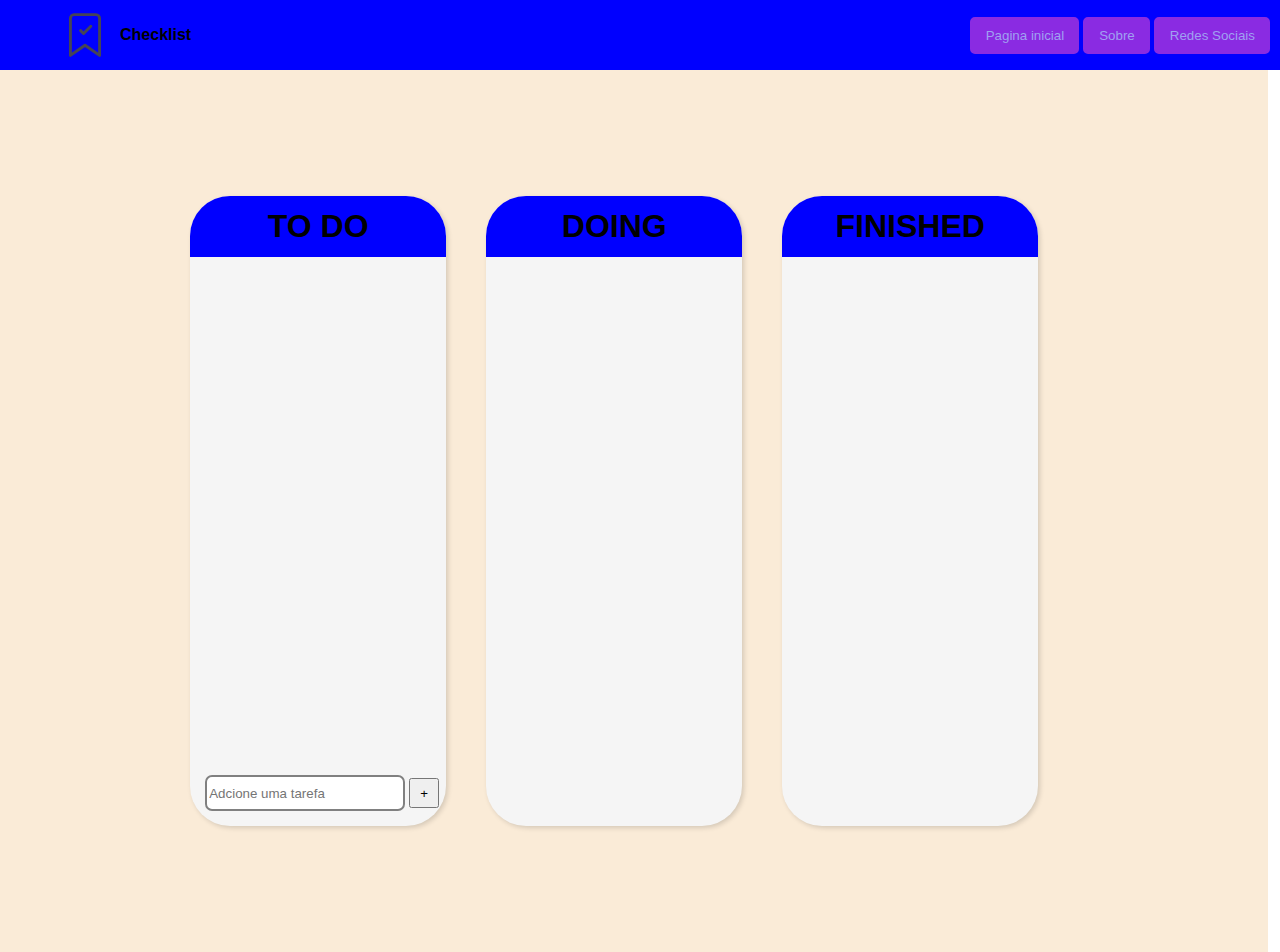
==== docs/Lista de tarefas/index.html @ e8e19978 "To do list project" ====
<!DOCTYPE html>
<html lang="en">
<head>
    <script src="script.js"></script>
    <link rel="stylesheet" href="stylesheet.css">
    <meta charset="UTF-8">
    <meta http-equiv="X-UA-Compatible" content="IE=edge">
    <meta name="viewport" content="width=device-width, initial-scale=1.0">
    <title>Lista de tarefas</title>
</head>
<body style="margin:0px">
    <header>
        <div id="logo_text_and_image"><img id= "logo"  src="imgs/bookmark-check-svgrepo-com.svg" alt="svg from: https://www.svgrepo.com/svg/513758/bookmark-check">Checklist</div>
        <div id="header_buttons">
            
            <button>Pagina inicial</button>
            <button>Sobre</button>
            <button>Redes Sociais</button>
        </div>
    </header>

    <section id="content">
        <div class= "conteiner" id="todo">
            <h1 class="top">TO DO</h1>
            <div id="addingaskdiv">
                <input type="text" placeholder="Adcione uma tarefa" id="AddTask">
                <button id="AddButton" onclick="Add()">+</button>
            </div>
        </div>
        <div class= "conteiner" id="doing">
            <h1 class="top">DOING</h1>
        </div>
        <div class= "conteiner" id="finished">
            <h1 class="top">FINISHED</h1>
        </div>
    </section>
    
</body>
</html>
---- docs/Lista de tarefas/stylesheet.css ----
@font-face {
    font-family: 'Braah One', sans-serif;
    src: url('https://fonts.googleapis.com/css2?family=Braah+One&display=swap');
}

header{
    display: flex;
    align-items: center;
    background-color: blue;
}

#logo {
    height: 70px;
    margin-left: 50px;
}

#logo_text_and_image{
    font-weight: bolder;
    width: 100vh;
    display: flex;
    align-items: center;
    font-family: 'Braah One', sans-serif;
}

#header_buttons{
    position: absolute;
    right: 10px;
    display: block
}

#header_buttons button{
    display: inline;
    border-radius: 5px;
    flex-direction: row-reverse;
    padding-right: 5px;
    border: solid 10px;
    border-color: blueviolet;
    color: rgb(160, 160, 241);
    background-color: blueviolet;
}

#content{
    background-color: antiquewhite;
    height: 98vh;
    width: 99.1vw;
    display: inline-flex;
    justify-content: center;
    align-items: center;
}

.conteiner{
    position: relative;
    display: flex;
    align-items: center;
    flex-direction: column;
    overflow: hidden;
    margin-right: 40px;
    height: 70vh;
    width: 20vw;
    background-color: whitesmoke;
    border-radius: 40px;
    box-shadow: 2px 2px 5px rgb(0,0,0,0.15);
}

.top{
    width: 20vw;
    margin: 0;
    padding: 12px;
    font-family: 'Braah One', sans-serif;
    text-align: center;
    background-color: blue;
}

#addingaskdiv{
    position: absolute;
    left: 15px;
    bottom: 15px;
}

#AddTask{
    height: 30px;
    width: 15vw;
    border: 2px solid gray;
    border-radius: 7px;
}

#AddButton{
    height: 30px;
    width: 30px;
}

.taskCard{
    margin:20px;
    width: 18vw;
    text-align: center;
    background-color: red;
    background-color: gainsboro;
    border-radius: 40px;
    box-shadow: 2px 2px 5px rgb(0,0,0,0.15);
}
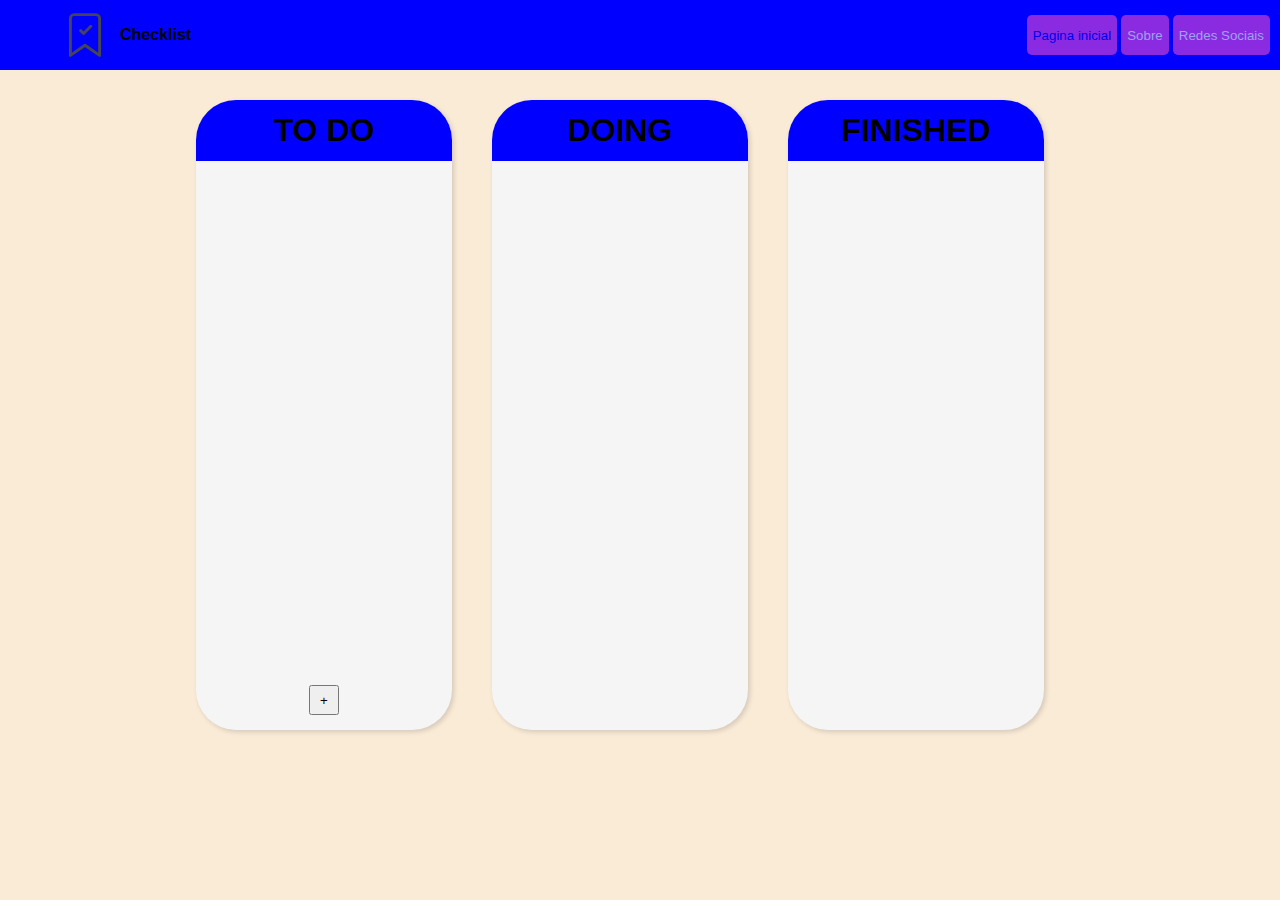
==== commit f2a2b3ef: "task with db" ====
--- a/docs/Lista de tarefas/index.html
+++ b/docs/Lista de tarefas/index.html
@@ -2,6 +2,7 @@
 <html lang="en">
 <head>
     <script src="script.js"></script>
+    <script src="express.js"></script>
     <link rel="stylesheet" href="stylesheet.css">
     <meta charset="UTF-8">
     <meta http-equiv="X-UA-Compatible" content="IE=edge">
@@ -13,18 +14,27 @@
         <div id="logo_text_and_image"><img id= "logo"  src="imgs/bookmark-check-svgrepo-com.svg" alt="svg from: https://www.svgrepo.com/svg/513758/bookmark-check">Checklist</div>
         <div id="header_buttons">
             
-            <button>Pagina inicial</button>
+            <button><a href="../index.html">Pagina inicial</a></button>
             <button>Sobre</button>
             <button>Redes Sociais</button>
         </div>
     </header>
 
     <section id="content">
+        <div id="taskEditor">
+            <h1>ADD A TAKS</h1>
+            <div id="forInput">
+                <p>NAME THE TAKS</p>
+                <input type="text" id="nameTask">
+                <p style="margin-top: 20px;">DESCRIPTION</p>
+                <textarea name="description" id="description" cols="30" rows="10"></textarea>
+                <button id="Input-button" onclick="Card(), insertTask()">ADD TASK</button>
+            </div>
+        </div>
         <div class= "conteiner" id="todo">
             <h1 class="top">TO DO</h1>
             <div id="addingaskdiv">
-                <input type="text" placeholder="Adcione uma tarefa" id="AddTask">
-                <button id="AddButton" onclick="Add()">+</button>
+                <button id="AddButton" onclick="Add()" alt="Adding task">+</button>
             </div>
         </div>
         <div class= "conteiner" id="doing">
--- a/docs/Lista de tarefas/stylesheet.css
+++ b/docs/Lista de tarefas/stylesheet.css
@@ -1,6 +1,10 @@
 @font-face {
     font-family: 'Braah One', sans-serif;
     src: url('https://fonts.googleapis.com/css2?family=Braah+One&display=swap');
+}
+
+body{
+    background-color: antiquewhite;
 }
 
 header{
@@ -32,27 +36,41 @@
     display: inline;
     border-radius: 5px;
     flex-direction: row-reverse;
-    padding-right: 5px;
-    border: solid 10px;
-    border-color: blueviolet;
+    height: 40px;
+    border:0px;
     color: rgb(160, 160, 241);
     background-color: blueviolet;
 }
 
+#header_buttons button:hover{
+    cursor: pointer;
+    border: 2px solid rgb(77, 24, 128);
+    transition: border 0.2s;
+}
+
+#header_buttons button a{
+    text-decoration: none;
+}
+
+#header_buttons button a:visited{
+    text-decoration: none;
+}
+
 #content{
-    background-color: antiquewhite;
-    height: 98vh;
-    width: 99.1vw;
+    width: 100%;
+    height: 100%;
     display: inline-flex;
     justify-content: center;
     align-items: center;
 }
 
 .conteiner{
+    margin-top: 30px;
     position: relative;
     display: flex;
     align-items: center;
     flex-direction: column;
+    justify-items: center;
     overflow: hidden;
     margin-right: 40px;
     height: 70vh;
@@ -73,7 +91,6 @@
 
 #addingaskdiv{
     position: absolute;
-    left: 15px;
     bottom: 15px;
 }
 
@@ -89,12 +106,88 @@
     width: 30px;
 }
 
-.taskCard{
+.addingTaskCard{
+    background-color: antiquewhite;
+}
+#taskConteiner{
+    font-family: 'Braah One', sans-serif;
+    overflow: hidden;
+    font-size: 20px;
     margin:20px;
     width: 18vw;
     text-align: center;
     background-color: red;
     background-color: gainsboro;
+    border-radius: 20px;
+    box-shadow: 2px 2px 5px rgb(0,0,0,0.15);
+}
+ 
+#taskCard{
+    font-family: 'Braah One', sans-serif;;
+    font-size: 20px;
+    text-align: center;
+    background-color: white;
+}
+
+#descriptionCard{
+    font-size: 10px;
+}
+
+#taskEditor{
+    overflow: hidden;
+    top: 80px;
+    position:absolute;
+    z-index: 2;
+    background-color: white;
     border-radius: 40px;
     box-shadow: 2px 2px 5px rgb(0,0,0,0.15);
-}+    width: 0vw;
+    height: 80vh;
+    transition: width 0.2s;
+}
+
+#taskEditor h1{
+    font-family: 'Braah One', sans-serif;
+    padding: 7px;
+    margin:0;
+    text-align: center;
+    background-color: rgb(84, 84, 250);
+}
+
+#forInput p{
+    font-family: 'Braah One', sans-serif;
+    font-weight: bolder;
+    margin-bottom: 0px;
+    margin-top: 30px;
+}
+
+#forInput{
+    width: 70vw;
+    display: flex;
+    flex-direction: column;
+    align-items: center;
+}
+
+#forInput input{
+    margin-left: 0px;
+    margin-top: 5px;
+    width: 62vw;
+    height: 30px;
+}
+
+#description{
+    display: flex;
+    justify-content: center;
+    width: 62vw;
+    height: 38vh;
+    margin-top: 5px;
+}
+
+#Input-button{
+    height: 40px;
+    border-radius: 10px;
+    border: solid 1px blue;
+    background-color: rgb(84, 84, 250);
+    margin-top: 14px;
+}
+
